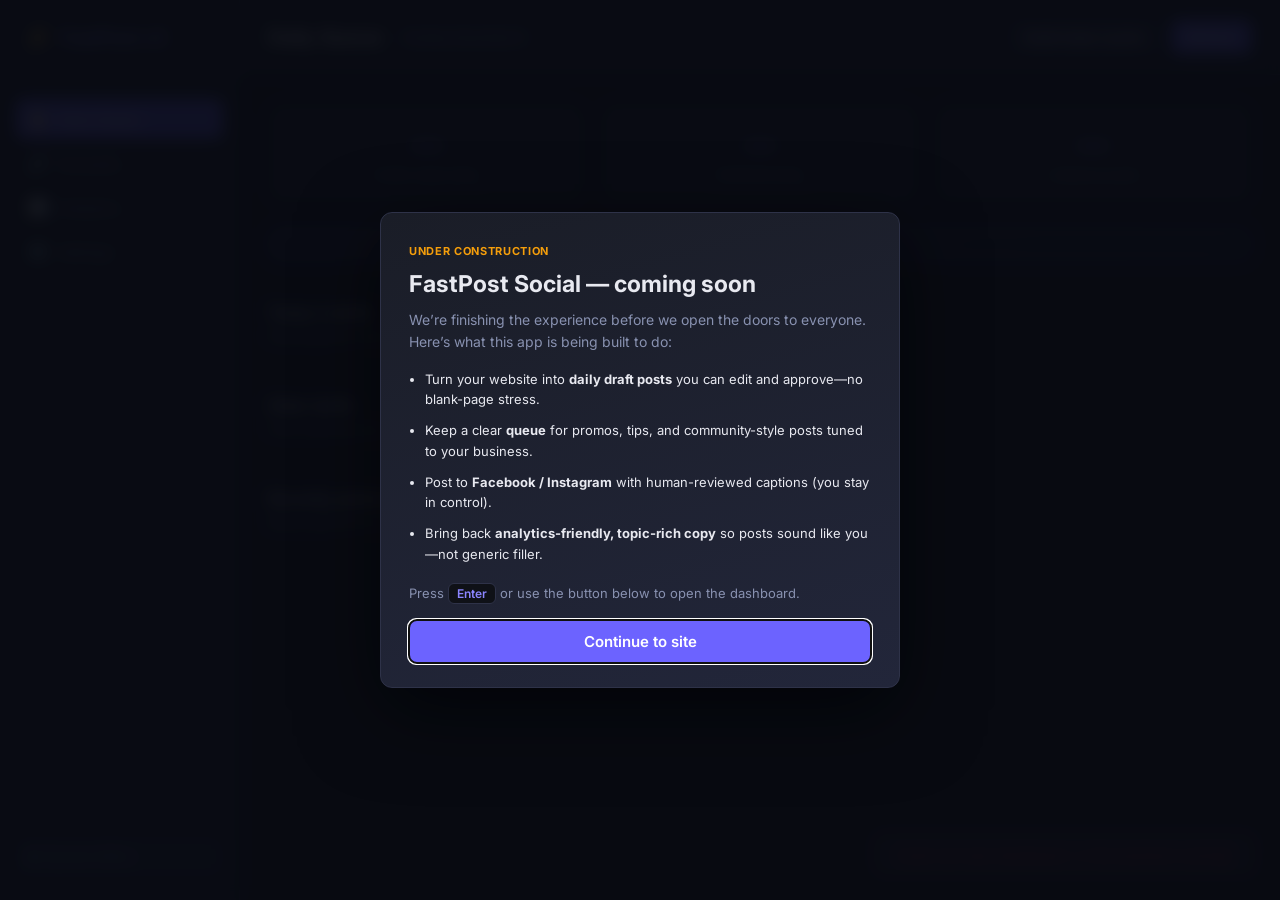
==== frontend/index.html @ 2a591edb "Richer crawl-based captions for discovery; under-construction overlay on each load Made-with: Cursor" ====
<!DOCTYPE html>
  <html lang="en">
  <head>
    <meta charset="UTF-8" />
    <meta name="viewport" content="width=device-width, initial-scale=1.0" />
    <title>FastPost Social v3 — Social Queue</title>
  <link rel="stylesheet" href="style.css" />
  <link rel="preconnect" href="https://fonts.googleapis.com" />
    <link href="https://fonts.googleapis.com/css2?family=Inter:wght@400;500;600;700&display=swap" rel="stylesheet" />
  </head>
  <body>

  <!-- Full-page notice: shown on every load until Enter / Continue (public “live” visits). -->
  <div id="constructionOverlay" class="construction-overlay" role="dialog" aria-modal="true" aria-labelledby="constructionTitle" aria-describedby="constructionDesc">
    <div class="construction-panel">
      <p class="construction-badge">Under construction</p>
      <h2 id="constructionTitle" class="construction-title">FastPost Social — coming soon</h2>
      <p id="constructionDesc" class="construction-lead">
        We’re finishing the experience before we open the doors to everyone. Here’s what this app is being built to do:
      </p>
      <ul class="construction-list">
        <li>Turn your website into <strong>daily draft posts</strong> you can edit and approve—no blank-page stress.</li>
        <li>Keep a clear <strong>queue</strong> for promos, tips, and community-style posts tuned to your business.</li>
        <li>Post to <strong>Facebook / Instagram</strong> with human-reviewed captions (you stay in control).</li>
        <li>Bring back <strong>analytics-friendly, topic-rich copy</strong> so posts sound like you—not generic filler.</li>
      </ul>
      <p class="construction-hint">
        Press <kbd class="kbd">Enter</kbd> or use the button below to open the dashboard.
      </p>
      <button type="button" class="btn btn-primary construction-cta" id="constructionEnterBtn" autofocus>
        Continue to site
      </button>
    </div>
  </div>

  <!-- ===== SIDEBAR ===== -->
  <aside class="sidebar">
    <div class="sidebar-logo">
      <span class="logo-icon" aria-hidden="true">&#9889;</span>
      <span class="logo-text">FastPost v3</span>
    </div>
    <nav class="sidebar-nav">
      <a href="#" class="nav-item active" data-page="queue">
        <span class="nav-icon" aria-hidden="true">&#128203;</span> Daily Queue
    </a>
      <a href="#" class="nav-item" data-page="accounts">
        <span class="nav-icon">🔗</span> Accounts
      </a>
      <a href="#" class="nav-item" data-page="analytics">
        <span class="nav-icon" aria-hidden="true">&#128202;</span> Analytics
      </a>
      <a href="#" class="nav-item" data-page="settings">
      <span class="nav-icon" aria-hidden="true">&#9881;&#65039;</span> Settings
      </a>
    </nav>
    <div class="sidebar-status">
      <div class="status-dot" id="schedulerDot"></div>
      <span id="schedulerStatus">Loading...</span>
    </div>
  </aside>

  <!-- ===== MAIN CONTENT ===== -->
  <main class="main">

    <!-- ── HEADER ── -->
    <header class="topbar">
      <div class="topbar-left">
        <h1 id="pageTitle">Daily Queue</h1>
        <span id="todayDate" class="date-badge"></span>
      </div>
    <div class="topbar-right">
        <button type="button" class="btn btn-secondary" id="btnGeneratePosts" title="Creates 3 draft posts per linked account from your website (no external APIs).">
          Build today's posts
        </button>
        <button type="button" class="btn btn-primary" id="btnRefresh">
          Refresh
        </button>
      </div>
  </header>

    <!-- ── TOAST NOTIFICATION ── -->
    <div id="toast" class="toast hidden"></div>

    <!-- ========== PAGE: QUEUE ========== -->
    <section id="pagQueue" class="page active">
      <div class="stats-row" id="statsRow">
      <div class="stat-card">
          <div class="stat-number" id="statPending">—</div>
          <div class="stat-label">Drafts ready today</div>
        </div>
        <div class="stat-card">
          <div class="stat-number" id="statPublished">—</div>
          <div class="stat-label">Published today</div>
        </div>
        <div class="stat-card">
          <div class="stat-number" id="statAccounts">—</div>
          <div class="stat-label">Linked accounts</div>
        </div>
      </div>

      <div id="queueOnboarding" class="onboarding-banner hidden" aria-live="polite"></div>
      <div id="accountsStrip" class="accounts-strip hidden" aria-label="Linked accounts"></div>

      <div class="queue-section">
        <div class="section-head">
          <h2 class="section-title">Today's drafts</h2>
          <p class="section-sub" id="todayDraftsSub">Posts dated for today that you can edit and publish.</p>
        </div>
        <div class="queue-grid" id="queueGrid"></div>
      </div>

      <div id="olderDraftsSection" class="queue-section hidden">
        <div class="section-head">
          <h2 class="section-title">Older drafts</h2>
          <p class="section-sub">From a previous day — still pending. Post or delete when you're ready.</p>
        </div>
        <div class="queue-grid" id="queueGridOlder"></div>
      </div>

      <div class="queue-section">
        <div class="section-head">
          <h2 class="section-title">Recently published</h2>
          <p class="section-sub">What FastPost has already posted from this app (confirm on your Page too).</p>
        </div>
        <div id="recentPublished" class="recent-published-list"></div>
      </div>
    </section>

    <!-- ========== PAGE: ACCOUNTS ========== -->
    <section id="pagAccounts" class="page">
      <div class="card">
        <h2>Link a New Account</h2>
        <form id="addAccountForm" class="account-form">
          <div class="form-row">
            <div class="form-group">
              <label>Business Name</label>
              <input type="text" id="bizName" placeholder="e.g. Party Paradise Rentals" required />
            </div>
            <div class="form-group">
              <label>Platform</label>
              <select id="platform">
                <option value="facebook">Facebook</option>
                <option value="instagram">Instagram</option>
                <option value="both">Both</option>
              </select>
            </div>
          </div>
          <div class="form-row">
            <div class="form-group">
              <label>Business Website URL</label>
            <input type="url" id="bizUrl" placeholder="https://yoursite.com" required />
            </div>
            <div class="form-group">
              <label>Facebook/Instagram Page URL</label>
              <input type="url" id="pageUrl" placeholder="https://facebook.com/yourpage" required />
            </div>
          </div>
          <button type="submit" class="btn btn-primary">+ Link Account & Crawl Website</button>
        </form>
      </div>

      <div id="accountsList" class="accounts-list">
        <div class="empty-state">
          <div class="empty-icon">🔗</div>
          <p>No accounts linked yet.</p>
        </div>
      </div>
    </section>

    <!-- ========== PAGE: ANALYTICS ========== -->
    <section id="pagAnalytics" class="page">
      <div class="stats-row">
        <div class="stat-card highlight">
          <div class="stat-number" id="totalPublished">—</div>
          <div class="stat-label">Total Posts Published</div>
      </div>
        <div class="stat-card highlight">
        <div class="stat-number" id="totalLikes">—</div>
        <div class="stat-label">Total Likes</div>
      </div>
        <div class="stat-card highlight">
          <div class="stat-number" id="totalShares">—</div>
          <div class="stat-label">Total Shares</div>
        </div>
      </div>
      <div class="card">
        <h2>Post History</h2>
        <p class="muted section-sub" style="margin-top:-12px;margin-bottom:16px;">All accounts — posts marked published from this app. Engagement stats appear when you add analytics rows.</p>
        <div id="postHistory" class="post-history">Loading...</div>
      </div>
    </section>

    <!-- ========== PAGE: SETTINGS ========== -->
    <section id="pagSettings" class="page">
      <div class="card">
        <h2>Scheduler Settings</h2>
        <div class="settings-row">
          <div>
            <p>Auto-generates posts daily at 7:00 AM for all linked accounts.</p>
            <p>Posts remain <strong>pending</strong> until you manually approve them.</p>
            <p id="nextRunTime" class="muted">Next run: loading...</p>
          </div>
          <div class="settings-btns">
            <button type="button" class="btn btn-primary" id="btnStartScheduler">Start Scheduler</button>
            <button type="button" class="btn btn-danger" id="btnStopScheduler">Stop Scheduler</button>
            <button type="button" class="btn btn-secondary" id="btnTriggerNow">Generate drafts now</button>
        </div>
        </div>
      </div>
      <div class="card">
        <h2>About</h2>
        <p>FastPost Social v3 — local drafts from your site, human-approved posting.</p>
        <p>Backend: Flask + SQLite | Captions: local templates + crawl | Automation: Playwright Stealth</p>
      <p class="muted">Posts to Facebook/Instagram using human-like browser automation.</p>
    </div>
  </section>

  </main>

<!-- ===== EDIT MODAL ===== -->
  <div id="editModal" class="modal-overlay hidden">
    <div class="modal">
      <div class="modal-header">
        <h3>Edit Post</h3>
        <button type="button" class="modal-close" id="closeModal" aria-label="Close">&times;</button>
      </div>
      <div class="modal-body">
        <div class="form-group">
          <label>Caption</label>
          <textarea id="editCaption" rows="6" placeholder="Edit your post caption..."></textarea>
        </div>
        <div id="editImagePrompt" class="image-prompt-preview"></div>
      </div>
      <div class="modal-footer">
        <button type="button" class="btn btn-secondary" id="cancelEdit">Cancel</button>
        <button type="button" class="btn btn-primary" id="saveEdit">Save Changes</button>
      </div>
    </div>
  </div>

  <script src="app.js"></script>
  </body>
  </html>
---- frontend/style.css ----
/* FastPost Social v3 - Dashboard Styles */

:root {
    --bg: #0f1117;
    --bg2: #1a1d27;
    --bg3: #22263a;
    --border: #2e3248;
    --accent: #6c63ff;
    --accent2: #8b85ff;
    --success: #22c55e;
    --warning: #f59e0b;
    --danger: #ef4444;
    --text: #e8e9f0;
    --text-muted: #8891b0;
    --card-radius: 12px;
    --sidebar-w: 240px;
}

* { box-sizing: border-box; margin: 0; padding: 0; }
body {
    font-family: 'Inter', sans-serif;
    background: var(--bg);
    color: var(--text);
    display: flex;
    min-height: 100vh;
    font-size: 14px;
}

/* ── SIDEBAR ── */
.sidebar {
    width: var(--sidebar-w);
    background: var(--bg2);
    border-right: 1px solid var(--border);
    display: flex;
    flex-direction: column;
    padding: 24px 16px;
    position: fixed;
    top: 0; left: 0;
    height: 100vh;
    z-index: 100;
}
.sidebar-logo {
    display: flex;
    align-items: center;
    gap: 10px;
    padding: 0 8px 24px;
    border-bottom: 1px solid var(--border);
}
.logo-icon { font-size: 22px; }
.logo-text { font-size: 18px; font-weight: 700; color: var(--accent2); }

.sidebar-nav { margin-top: 24px; display: flex; flex-direction: column; gap: 4px; }
.nav-item {
    display: flex;
    align-items: center;
    gap: 10px;
    padding: 10px 12px;
    border-radius: 8px;
    color: var(--text-muted);
    text-decoration: none;
    font-weight: 500;
    transition: all 0.15s;
}
.nav-item:hover { background: var(--bg3); color: var(--text); }
.nav-item.active { background: var(--accent); color: #fff; }
.nav-icon { font-size: 16px; }

.sidebar-status {
    margin-top: auto;
    display: flex;
    align-items: center;
    gap: 8px;
    padding: 12px;
    background: var(--bg3);
    border-radius: 8px;
    font-size: 12px;
    color: var(--text-muted);
}
.status-dot {
    width: 8px; height: 8px;
    border-radius: 50%;
    background: var(--text-muted);
    flex-shrink: 0;
}
.status-dot.running { background: var(--success); box-shadow: 0 0 6px var(--success); }
.status-dot.stopped { background: var(--danger); }

/* ── MAIN ── */
.main {
    margin-left: var(--sidebar-w);
    flex: 1;
    display: flex;
    flex-direction: column;
    min-height: 100vh;
}

/* ── TOPBAR ── */
.topbar {
    display: flex;
    align-items: center;
    justify-content: space-between;
    padding: 20px 28px;
    background: var(--bg2);
    border-bottom: 1px solid var(--border);
    position: sticky;
    top: 0;
    z-index: 50;
}
.topbar-left { display: flex; align-items: center; gap: 12px; }
.topbar h1 { font-size: 20px; font-weight: 700; }
.topbar-right { display: flex; gap: 10px; }
.date-badge {
    background: var(--bg3);
    color: var(--text-muted);
    padding: 3px 10px;
    border-radius: 20px;
    font-size: 12px;
}

/* ── BUTTONS ── */
.btn {
    padding: 8px 16px;
    border-radius: 8px;
    border: none;
    cursor: pointer;
    font-size: 13px;
    font-weight: 600;
    font-family: inherit;
    transition: all 0.15s;
    display: inline-flex;
    align-items: center;
    gap: 6px;
}
.btn-primary { background: var(--accent); color: #fff; }
.btn-primary:hover { background: var(--accent2); }
.btn-secondary { background: var(--bg3); color: var(--text); border: 1px solid var(--border); }
.btn-secondary:hover { background: var(--border); }
.btn-danger { background: var(--danger); color: #fff; }
.btn-danger:hover { opacity: 0.85; }
.btn-success { background: var(--success); color: #fff; }
.btn-success:hover { opacity: 0.85; }
.btn:disabled { opacity: 0.5; cursor: not-allowed; }

/* ── PAGES ── */
.page { display: none; padding: 28px; }
.page.active { display: block; }

/* ── STAT CARDS ── */
.stats-row { display: grid; grid-template-columns: repeat(3, 1fr); gap: 16px; margin-bottom: 24px; }
.stat-card {
    background: var(--bg2);
    border: 1px solid var(--border);
    border-radius: var(--card-radius);
    padding: 20px;
    text-align: center;
}
.stat-card.highlight { border-color: var(--accent); }
.stat-number { font-size: 32px; font-weight: 700; color: var(--accent2); }
.stat-label { font-size: 12px; color: var(--text-muted); margin-top: 4px; }

/* ── QUEUE UX: onboarding, account strip, sections ── */
.onboarding-banner {
    background: linear-gradient(135deg, rgba(108, 99, 255, 0.12), rgba(139, 133, 255, 0.06));
    border: 1px solid var(--accent);
    border-radius: var(--card-radius);
    padding: 16px 20px;
    margin-bottom: 20px;
}
.onboarding-inner strong { display: block; font-size: 14px; margin-bottom: 8px; color: var(--text); }
.onboarding-inner p { font-size: 13px; color: var(--text-muted); line-height: 1.55; margin: 0; }
.onboarding-inner p + p { margin-top: 8px; }
.onboarding-note { color: var(--text) !important; }
.onboarding-foot { margin-top: 10px !important; }
.inline-link { color: var(--accent2); font-weight: 600; text-decoration: underline; cursor: pointer; }

.accounts-strip {
    display: flex;
    flex-wrap: wrap;
    gap: 10px;
    margin-bottom: 22px;
}
.account-chip {
    display: inline-flex;
    flex-direction: column;
    padding: 10px 14px;
    border-radius: 10px;
    border: 1px solid var(--border);
    background: var(--bg2);
    min-width: 168px;
}
.account-chip--ok { border-color: rgba(34, 197, 94, 0.45); }
.account-chip--warn { border-color: rgba(245, 158, 11, 0.45); }
.account-chip-icon { font-size: 14px; margin-bottom: 4px; }
.account-chip-name { font-weight: 600; font-size: 13px; }
.account-chip-meta { font-size: 11px; color: var(--text-muted); margin-top: 2px; }

.queue-section { margin-bottom: 36px; }
.section-head { margin-bottom: 14px; }
.section-title { font-size: 15px; font-weight: 600; color: var(--text); }
.section-sub { font-size: 12px; color: var(--text-muted); margin-top: 6px; max-width: 720px; line-height: 1.5; }

.recent-published-list { display: flex; flex-direction: column; gap: 12px; }
.recent-item {
    background: var(--bg2);
    border: 1px solid var(--border);
    border-radius: var(--card-radius);
    padding: 14px 16px;
}
.recent-item-top {
    display: flex;
    flex-wrap: wrap;
    gap: 8px 12px;
    align-items: center;
    font-size: 12px;
    color: var(--text-muted);
}
.recent-name { font-weight: 600; color: var(--text); }
.recent-date { margin-left: auto; font-size: 11px; }
.recent-type { font-size: 11px; color: var(--accent2); margin: 8px 0 4px; text-transform: uppercase; letter-spacing: 0.5px; }
.recent-caption { font-size: 13px; line-height: 1.55; color: var(--text); white-space: pre-wrap; }
.recent-empty { padding: 28px 16px !important; }

.account-title-row { display: flex; align-items: center; gap: 10px; flex-wrap: wrap; margin-bottom: 6px; }
.account-title-row h3 { margin: 0; font-size: 15px; font-weight: 600; }
.platform-tag {
    font-size: 11px;
    padding: 4px 8px;
    border-radius: 6px;
    background: var(--bg3);
    border: 1px solid var(--border);
    white-space: nowrap;
}
.platform-facebook { border-color: rgba(24, 119, 242, 0.5); color: #7ab8ff; }
.platform-instagram { border-color: rgba(228, 64, 95, 0.5); color: #f472b6; }
.platform-both { border-color: var(--accent); color: var(--accent2); }

.account-links { margin-top: 4px; font-size: 12px; }
.account-links a { color: var(--accent2); }
.account-meta-row { display: flex; flex-wrap: wrap; gap: 8px 12px; align-items: center; margin-top: 10px; }
.status-pill { font-size: 11px; font-weight: 600; padding: 3px 10px; border-radius: 20px; }
.status-pill--ok { background: rgba(34, 197, 94, 0.15); color: var(--success); }
.status-pill--warn { background: rgba(245, 158, 11, 0.15); color: var(--warning); }
.meta-text { font-size: 11px; color: var(--text-muted); }
.crawl-preview { font-size: 12px; color: var(--text-muted); margin-top: 8px; line-height: 1.45; max-width: 560px; }
.next-step-hint { font-size: 12px; color: var(--accent2); margin-top: 10px; line-height: 1.4; }

.history-item--wide { grid-template-columns: minmax(100px, 140px) 1fr minmax(90px, 120px); }
.history-item--wide .history-caption { white-space: normal; line-height: 1.4; }
.history-platform { display: block; font-size: 10px; color: var(--text-muted); font-weight: 400; text-transform: none; letter-spacing: 0; margin-top: 4px; }

.post-card-footer .btn-sm { flex: 0 0 auto; }

/* ── QUEUE GRID ── */
.queue-grid {
    display: grid;
    grid-template-columns: repeat(auto-fill, minmax(340px, 1fr));
    gap: 20px;
}

.post-card {
    background: var(--bg2);
    border: 1px solid var(--border);
    border-radius: var(--card-radius);
    overflow: hidden;
    transition: border-color 0.15s;
}
.post-card:hover { border-color: var(--accent); }
.post-card.published { opacity: 0.6; border-color: var(--success); }

.post-card-header {
    display: flex;
    align-items: center;
    justify-content: space-between;
    padding: 14px 16px;
    background: var(--bg3);
    border-bottom: 1px solid var(--border);
}
.post-type-badge {
    font-size: 11px;
    font-weight: 600;
    padding: 3px 8px;
    border-radius: 20px;
    text-transform: uppercase;
    letter-spacing: 0.5px;
}
.badge-morning { background: #fef3c7; color: #92400e; }
.badge-afternoon { background: #dbeafe; color: #1e40af; }
.badge-evening { background: #ede9fe; color: #5b21b6; }
.badge-unknown { background: var(--bg3); color: var(--text-muted); }

.post-time { font-size: 12px; color: var(--text-muted); }
.post-account { font-size: 12px; color: var(--text-muted); font-weight: 500; }

.post-card-body { padding: 16px; }
.post-caption {
    font-size: 14px;
    line-height: 1.6;
    color: var(--text);
    white-space: pre-wrap;
    max-height: 120px;
    overflow: hidden;
    position: relative;
}
.post-caption::after {
    content: '';
    position: absolute;
    bottom: 0; left: 0; right: 0;
    height: 30px;
    background: linear-gradient(transparent, var(--bg2));
}

.post-card-footer {
    display: flex;
    gap: 8px;
    padding: 12px 16px;
    border-top: 1px solid var(--border);
}
.post-card-footer .btn { flex: 1; justify-content: center; font-size: 12px; }

/* ── CARD ── */
.card {
    background: var(--bg2);
    border: 1px solid var(--border);
    border-radius: var(--card-radius);
    padding: 24px;
    margin-bottom: 20px;
}
.card h2 { font-size: 16px; font-weight: 600; margin-bottom: 20px; }

/* ── FORMS ── */
.account-form { display: flex; flex-direction: column; gap: 16px; }
.form-row { display: grid; grid-template-columns: 1fr 1fr; gap: 16px; }
.form-group { display: flex; flex-direction: column; gap: 6px; }
.form-group label { font-size: 12px; font-weight: 600; color: var(--text-muted); text-transform: uppercase; letter-spacing: 0.5px; }
.form-group input,
.form-group select,
.form-group textarea {
    background: var(--bg3);
    border: 1px solid var(--border);
    border-radius: 8px;
    padding: 10px 12px;
    color: var(--text);
    font-family: inherit;
    font-size: 14px;
    transition: border-color 0.15s;
}
.form-group input:focus,
.form-group select:focus,
.form-group textarea:focus {
    outline: none;
    border-color: var(--accent);
}

/* ── ACCOUNTS LIST ── */
.accounts-list { display: flex; flex-direction: column; gap: 12px; margin-top: 20px; }
.account-item {
    background: var(--bg2);
    border: 1px solid var(--border);
    border-radius: var(--card-radius);
    padding: 16px 20px;
    display: flex;
    align-items: flex-start;
    justify-content: space-between;
    gap: 16px;
}
.account-info h3 { font-size: 15px; font-weight: 600; }
.account-info p { font-size: 12px; color: var(--text-muted); margin-top: 3px; }
.account-actions { display: flex; gap: 8px; }

/* ── SETTINGS ── */
.settings-row {
    display: flex;
    justify-content: space-between;
    align-items: flex-start;
    gap: 24px;
}
.settings-row p { margin-bottom: 6px; line-height: 1.5; }
.settings-btns { display: flex; flex-direction: column; gap: 8px; min-width: 200px; }
.muted { color: var(--text-muted); font-size: 12px; }

/* ── MODAL ── */
.modal-overlay {
    position: fixed;
    inset: 0;
    background: rgba(0,0,0,0.7);
    z-index: 1000;
    display: flex;
    align-items: center;
    justify-content: center;
}
.modal-overlay.hidden { display: none; }
.modal {
    background: var(--bg2);
    border: 1px solid var(--border);
    border-radius: 14px;
    width: 560px;
    max-width: 95vw;
    max-height: 85vh;
    overflow-y: auto;
}
.modal-header {
    display: flex;
    justify-content: space-between;
    align-items: center;
    padding: 20px 24px;
    border-bottom: 1px solid var(--border);
}
.modal-header h3 { font-size: 16px; font-weight: 700; }
.modal-close {
    background: none;
    border: none;
    color: var(--text-muted);
    font-size: 18px;
    cursor: pointer;
    padding: 4px 8px;
}
.modal-body { padding: 24px; }
.modal-footer {
    display: flex;
    justify-content: flex-end;
    gap: 10px;
    padding: 16px 24px;
    border-top: 1px solid var(--border);
}

.image-prompt-preview {
    background: var(--bg3);
    border: 1px solid var(--border);
    border-radius: 8px;
    padding: 12px;
    font-size: 12px;
    color: var(--text-muted);
    margin-top: 12px;
    line-height: 1.5;
}

/* ── TOAST ── */
.toast {
    position: fixed;
    bottom: 24px;
    right: 24px;
    background: var(--bg2);
    border: 1px solid var(--border);
    border-radius: 10px;
    padding: 12px 20px;
    z-index: 2000;
    font-size: 14px;
    font-weight: 500;
    box-shadow: 0 4px 20px rgba(0,0,0,0.4);
    animation: slideIn 0.2s ease;
}
.toast.success { border-color: var(--success); color: var(--success); }
.toast.error { border-color: var(--danger); color: var(--danger); }
.toast.info { border-color: var(--accent); color: var(--accent2); }
.toast.hidden { display: none; }

/* ── EMPTY STATE ── */
.empty-state {
    text-align: center;
    padding: 60px 20px;
    color: var(--text-muted);
    grid-column: 1 / -1;
}
.empty-icon { font-size: 48px; margin-bottom: 12px; }
.empty-state p { margin-top: 6px; line-height: 1.6; }

/* ── POST HISTORY ── */
.post-history { display: flex; flex-direction: column; gap: 8px; }
.history-item {
    display: grid;
    grid-template-columns: 120px 1fr 80px;
    gap: 12px;
    padding: 12px;
    background: var(--bg3);
    border-radius: 8px;
    align-items: center;
    font-size: 13px;
}
.history-type { color: var(--text-muted); font-size: 11px; text-transform: uppercase; }
.history-caption { color: var(--text); white-space: nowrap; overflow: hidden; text-overflow: ellipsis; }
.history-stats { text-align: right; color: var(--accent2); font-weight: 600; }

@keyframes slideIn {
    from { transform: translateY(20px); opacity: 0; }
    to { transform: translateY(0); opacity: 1; }
}

/* ── LOADING ── */
.loading-spinner {
    display: inline-block;
    width: 16px; height: 16px;
    border: 2px solid var(--border);
    border-top-color: var(--accent);
    border-radius: 50%;
    animation: spin 0.6s linear infinite;
}
@keyframes spin { to { transform: rotate(360deg); } }

/* ── UNDER CONSTRUCTION OVERLAY (every full page load) ── */
body.construction-locked {
    overflow: hidden;
}

.construction-overlay {
    position: fixed;
    inset: 0;
    z-index: 5000;
    display: flex;
    align-items: center;
    justify-content: center;
    padding: 24px;
    background: rgba(8, 10, 18, 0.92);
    backdrop-filter: blur(8px);
    -webkit-backdrop-filter: blur(8px);
}

.construction-overlay.hidden {
    display: none;
}

.construction-panel {
    max-width: 520px;
    width: 100%;
    background: linear-gradient(165deg, var(--bg2) 0%, var(--bg3) 100%);
    border: 1px solid var(--border);
    border-radius: var(--card-radius);
    padding: 28px 28px 24px;
    box-shadow: 0 24px 80px rgba(0, 0, 0, 0.55);
}

.construction-badge {
    display: inline-block;
    font-size: 11px;
    font-weight: 700;
    letter-spacing: 0.06em;
    text-transform: uppercase;
    color: var(--warning);
    margin-bottom: 12px;
}

.construction-title {
    font-size: 1.45rem;
    font-weight: 700;
    color: var(--text);
    line-height: 1.25;
    margin-bottom: 10px;
}

.construction-lead {
    color: var(--text-muted);
    line-height: 1.55;
    margin-bottom: 16px;
}

.construction-list {
    margin: 0 0 18px 1rem;
    color: var(--text);
    line-height: 1.6;
    font-size: 13px;
}

.construction-list li {
    margin-bottom: 10px;
}

.construction-list li:last-child {
    margin-bottom: 0;
}

.construction-hint {
    font-size: 13px;
    color: var(--text-muted);
    margin-bottom: 16px;
}

.construction-hint .kbd {
    display: inline-block;
    padding: 2px 8px;
    border-radius: 6px;
    background: var(--bg);
    border: 1px solid var(--border);
    font-family: inherit;
    font-size: 12px;
    font-weight: 600;
    color: var(--accent2);
}

.construction-cta {
    width: 100%;
    justify-content: center;
    padding: 12px 20px;
    font-size: 15px;
}

/* ── RESPONSIVE ── */
@media (max-width: 768px) {
    .sidebar { width: 60px; }
    .logo-text, .nav-item span:last-child, .sidebar-status span { display: none; }
    .main { margin-left: 60px; }
    .stats-row { grid-template-columns: 1fr; }
    .form-row { grid-template-columns: 1fr; }
    .settings-row { flex-direction: column; }
}
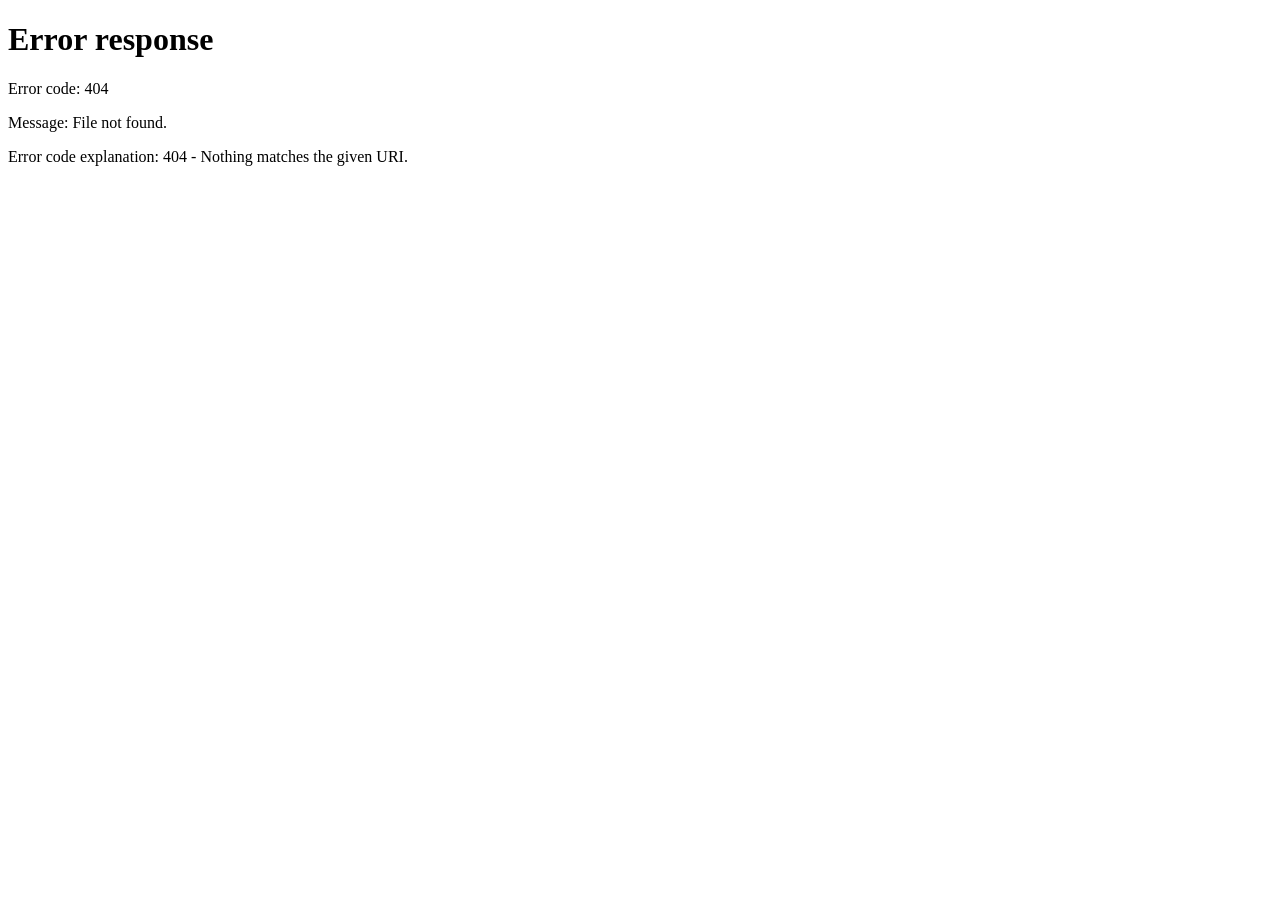
==== commit 9ea8e1f4: "SaaS: multi-tenant auth, Stripe, weekly approval, SMTP reset email - Flask-Login, scoped data, subsc" ====
--- a/frontend/index.html
+++ b/frontend/index.html
@@ -9,29 +9,6 @@
     <link href="https://fonts.googleapis.com/css2?family=Inter:wght@400;500;600;700&display=swap" rel="stylesheet" />
   </head>
   <body>
-
-  <!-- Full-page notice: shown on every load until Enter / Continue (public “live” visits). -->
-  <div id="constructionOverlay" class="construction-overlay" role="dialog" aria-modal="true" aria-labelledby="constructionTitle" aria-describedby="constructionDesc">
-    <div class="construction-panel">
-      <p class="construction-badge">Under construction</p>
-      <h2 id="constructionTitle" class="construction-title">FastPost Social — coming soon</h2>
-      <p id="constructionDesc" class="construction-lead">
-        We’re finishing the experience before we open the doors to everyone. Here’s what this app is being built to do:
-      </p>
-      <ul class="construction-list">
-        <li>Turn your website into <strong>daily draft posts</strong> you can edit and approve—no blank-page stress.</li>
-        <li>Keep a clear <strong>queue</strong> for promos, tips, and community-style posts tuned to your business.</li>
-        <li>Post to <strong>Facebook / Instagram</strong> with human-reviewed captions (you stay in control).</li>
-        <li>Bring back <strong>analytics-friendly, topic-rich copy</strong> so posts sound like you—not generic filler.</li>
-      </ul>
-      <p class="construction-hint">
-        Press <kbd class="kbd">Enter</kbd> or use the button below to open the dashboard.
-      </p>
-      <button type="button" class="btn btn-primary construction-cta" id="constructionEnterBtn" autofocus>
-        Continue to site
-      </button>
-    </div>
-  </div>
 
   <!-- ===== SIDEBAR ===== -->
   <aside class="sidebar">
@@ -57,6 +34,11 @@
       <div class="status-dot" id="schedulerDot"></div>
       <span id="schedulerStatus">Loading...</span>
     </div>
+    <div class="sidebar-user">
+      <div id="sidebarUserEmail" class="muted">…</div>
+      <a href="/billing" class="btn btn-secondary btn-sm" style="text-decoration:none;display:inline-flex;">Billing</a>
+      <button type="button" class="btn btn-secondary btn-sm" id="btnLogout">Log out</button>
+    </div>
   </aside>
 
   <!-- ===== MAIN CONTENT ===== -->
@@ -128,6 +110,7 @@
 
     <!-- ========== PAGE: ACCOUNTS ========== -->
     <section id="pagAccounts" class="page">
+      <div id="accountPlanLimitBanner" class="onboarding-banner hidden" role="status" aria-live="polite"></div>
       <div class="card">
         <h2>Link a New Account</h2>
         <form id="addAccountForm" class="account-form">
@@ -159,6 +142,8 @@
         </form>
       </div>
 
+      <div id="facebookConnectHint" class="card facebook-connect-hint hidden" aria-live="polite"></div>
+
       <div id="accountsList" class="accounts-list">
         <div class="empty-state">
           <div class="empty-icon">🔗</div>
@@ -196,8 +181,8 @@
         <h2>Scheduler Settings</h2>
         <div class="settings-row">
           <div>
-            <p>Auto-generates posts daily at 7:00 AM for all linked accounts.</p>
-            <p>Posts remain <strong>pending</strong> until you manually approve them.</p>
+        <p>Auto-generates posts daily at 7:00 AM for all linked accounts (per your posts/day setting).</p>
+        <p>Posts stay <strong>pending</strong> until you publish — unless you use <strong>Approve for the week</strong> on an account (then the scheduler auto-publishes that business for the current ISO week).</p>
             <p id="nextRunTime" class="muted">Next run: loading...</p>
           </div>
           <div class="settings-btns">
@@ -208,6 +193,17 @@
         </div>
       </div>
       <div class="card">
+        <h2>Posting on Railway / cloud</h2>
+        <p>
+          <strong>No browser window will open on your PC.</strong> FastPost runs Chromium <em>headless</em> on the server.
+          That is normal: there is no screen attached in the cloud.
+        </p>
+        <p class="muted">
+          <strong>Best on Railway:</strong> set the Facebook app variables in DEPLOY.md, then <strong>Accounts → Connect Facebook</strong> once.
+          After that, <strong>Post now</strong> uses Meta’s API — no session files. Session JSON remains an advanced fallback (e.g. Instagram).
+        </p>
+      </div>
+      <div class="card">
         <h2>About</h2>
         <p>FastPost Social v3 — local drafts from your site, human-approved posting.</p>
         <p>Backend: Flask + SQLite | Captions: local templates + crawl | Automation: Playwright Stealth</p>
@@ -238,6 +234,32 @@
     </div>
   </div>
 
+  <!-- Playwright session paste (headless / cloud posting) -->
+  <div id="sessionModal" class="modal-overlay hidden" role="dialog" aria-modal="true" aria-labelledby="sessionModalTitle">
+    <div class="modal modal-wide">
+      <div class="modal-header">
+        <h3 id="sessionModalTitle">Playwright session (Facebook)</h3>
+        <button type="button" class="modal-close" id="closeSessionModal" aria-label="Close">&times;</button>
+      </div>
+      <div class="modal-body">
+        <p class="muted section-sub" style="margin-top:0;">
+          On your PC, run the export script from the <strong>FastPost project folder</strong> (not <code>System32</code>).
+          Windows: <code>.\scripts\export_facebook_storage.ps1</code> or <code>cd</code> to the repo, then
+          <code>python scripts\export_facebook_storage.py</code>. Open the saved <code>.json</code> file in Notepad,
+          copy <strong>all</strong> text (starts with <code>{&quot;cookies&quot;</code>), paste here.
+        </p>
+        <div class="form-group">
+          <label for="sessionJsonInput">Storage JSON</label>
+          <textarea id="sessionJsonInput" class="session-json-input" rows="14" placeholder='{"cookies":[...],"origins":[...]}' spellcheck="false"></textarea>
+        </div>
+      </div>
+      <div class="modal-footer">
+        <button type="button" class="btn btn-secondary" id="cancelSessionModal">Cancel</button>
+        <button type="button" class="btn btn-primary" id="saveSessionModal">Save session</button>
+      </div>
+    </div>
+  </div>
+
   <script src="app.js"></script>
   </body>
   </html>
--- a/frontend/style.css
+++ b/frontend/style.css
@@ -297,16 +297,7 @@
     line-height: 1.6;
     color: var(--text);
     white-space: pre-wrap;
-    max-height: 120px;
-    overflow: hidden;
-    position: relative;
-}
-.post-caption::after {
-    content: '';
-    position: absolute;
-    bottom: 0; left: 0; right: 0;
-    height: 30px;
-    background: linear-gradient(transparent, var(--bg2));
+    word-break: break-word;
 }
 
 .post-card-footer {
@@ -326,6 +317,19 @@
     margin-bottom: 20px;
 }
 .card h2 { font-size: 16px; font-weight: 600; margin-bottom: 20px; }
+
+.facebook-connect-hint .callback-url {
+    display: block;
+    margin: 8px 0;
+    padding: 10px 12px;
+    background: var(--bg3);
+    border: 1px solid var(--border);
+    border-radius: 8px;
+    font-family: ui-monospace, monospace;
+    font-size: 12px;
+    word-break: break-all;
+}
+.facebook-connect-hint .hint-actions { margin-top: 12px; display: flex; gap: 8px; flex-wrap: wrap; }
 
 /* ── FORMS ── */
 .account-form { display: flex; flex-direction: column; gap: 16px; }
@@ -389,6 +393,18 @@
     justify-content: center;
 }
 .modal-overlay.hidden { display: none; }
+.modal-wide {
+  max-width: min(640px,96vw);
+}
+
+.session-json-input {
+  width: 100%;
+  font-family: ui-monospace, SFMono-Regular, Menlo, Monaco, Consolas, monospace;
+  font-size: 12px;
+  line-height: 1.4;
+  resize: vertical;
+}
+
 .modal {
     background: var(--bg2);
     border: 1px solid var(--border);
@@ -592,6 +608,95 @@
     font-size: 15px;
 }
 
+/* ── PUBLIC / MARKETING ── */
+body.public-body {
+    display: block;
+    min-height: 100vh;
+}
+.public-header {
+    border-bottom: 1px solid var(--border);
+    background: var(--bg2);
+    padding: 16px 0;
+}
+.public-inner {
+    max-width: 960px;
+    margin: 0 auto;
+    padding: 0 24px;
+}
+.public-header-row {
+    display: flex;
+    align-items: center;
+    justify-content: space-between;
+    gap: 16px;
+}
+.public-logo {
+    font-weight: 700;
+    color: var(--accent2);
+    text-decoration: none;
+    display: inline-flex;
+    align-items: center;
+    gap: 8px;
+}
+.public-nav {
+    display: flex;
+    align-items: center;
+    gap: 16px;
+}
+.public-nav a {
+    color: var(--text-muted);
+    text-decoration: none;
+    font-weight: 500;
+}
+.public-nav a:hover { color: var(--text); }
+.public-main { padding: 40px 0 64px; }
+.hero-title { font-size: clamp(1.6rem, 4vw, 2.25rem); line-height: 1.2; margin-bottom: 16px; }
+.hero-lead { color: var(--text-muted); font-size: 1.05rem; max-width: 640px; margin-bottom: 24px; }
+.hero-cta-row { display: flex; flex-wrap: wrap; gap: 12px; }
+.feature-grid {
+    display: grid;
+    grid-template-columns: repeat(auto-fit, minmax(240px, 1fr));
+    gap: 16px;
+    margin-top: 48px;
+}
+.pricing-peek { margin-top: 48px; }
+.pricing-cards {
+    display: grid;
+    grid-template-columns: repeat(auto-fit, minmax(240px, 1fr));
+    gap: 20px;
+    margin-top: 24px;
+}
+.pricing-card--featured {
+    border: 1px solid var(--accent);
+    box-shadow: 0 0 0 1px var(--accent);
+}
+.price { font-size: 2rem; font-weight: 700; margin: 12px 0; }
+.price .per { font-size: 1rem; font-weight: 500; color: var(--text-muted); }
+.pricing-list { list-style: none; margin: 16px 0; }
+.pricing-list li { margin: 6px 0; }
+.btn-block { width: 100%; justify-content: center; }
+.btn-sm { padding: 8px 14px; font-size: 13px; }
+.auth-wrap { padding: 48px 16px; max-width: 440px; margin: 0 auto; }
+.auth-card h1 { margin-bottom: 8px; }
+.form-error { color: var(--danger); margin-top: 12px; font-size: 13px; }
+.public-footer { padding: 24px; border-top: 1px solid var(--border); text-align: center; }
+.sidebar-user { margin-top: 16px; padding: 12px; background: var(--bg3); border-radius: 8px; font-size: 12px; color: var(--text-muted); }
+.sidebar-user .btn { margin-top: 8px; width: 100%; justify-content: center; }
+.posts-per-day-select, .weekly-approval-row {
+    margin-top: 10px;
+    display: flex;
+    flex-wrap: wrap;
+    align-items: center;
+    gap: 8px;
+}
+.posts-per-day-select label { font-size: 12px; color: var(--text-muted); }
+.posts-per-day-select select {
+    padding: 6px 10px;
+    border-radius: 6px;
+    border: 1px solid var(--border);
+    background: var(--bg2);
+    color: var(--text);
+}
+
 /* ── RESPONSIVE ── */
 @media (max-width: 768px) {
     .sidebar { width: 60px; }
